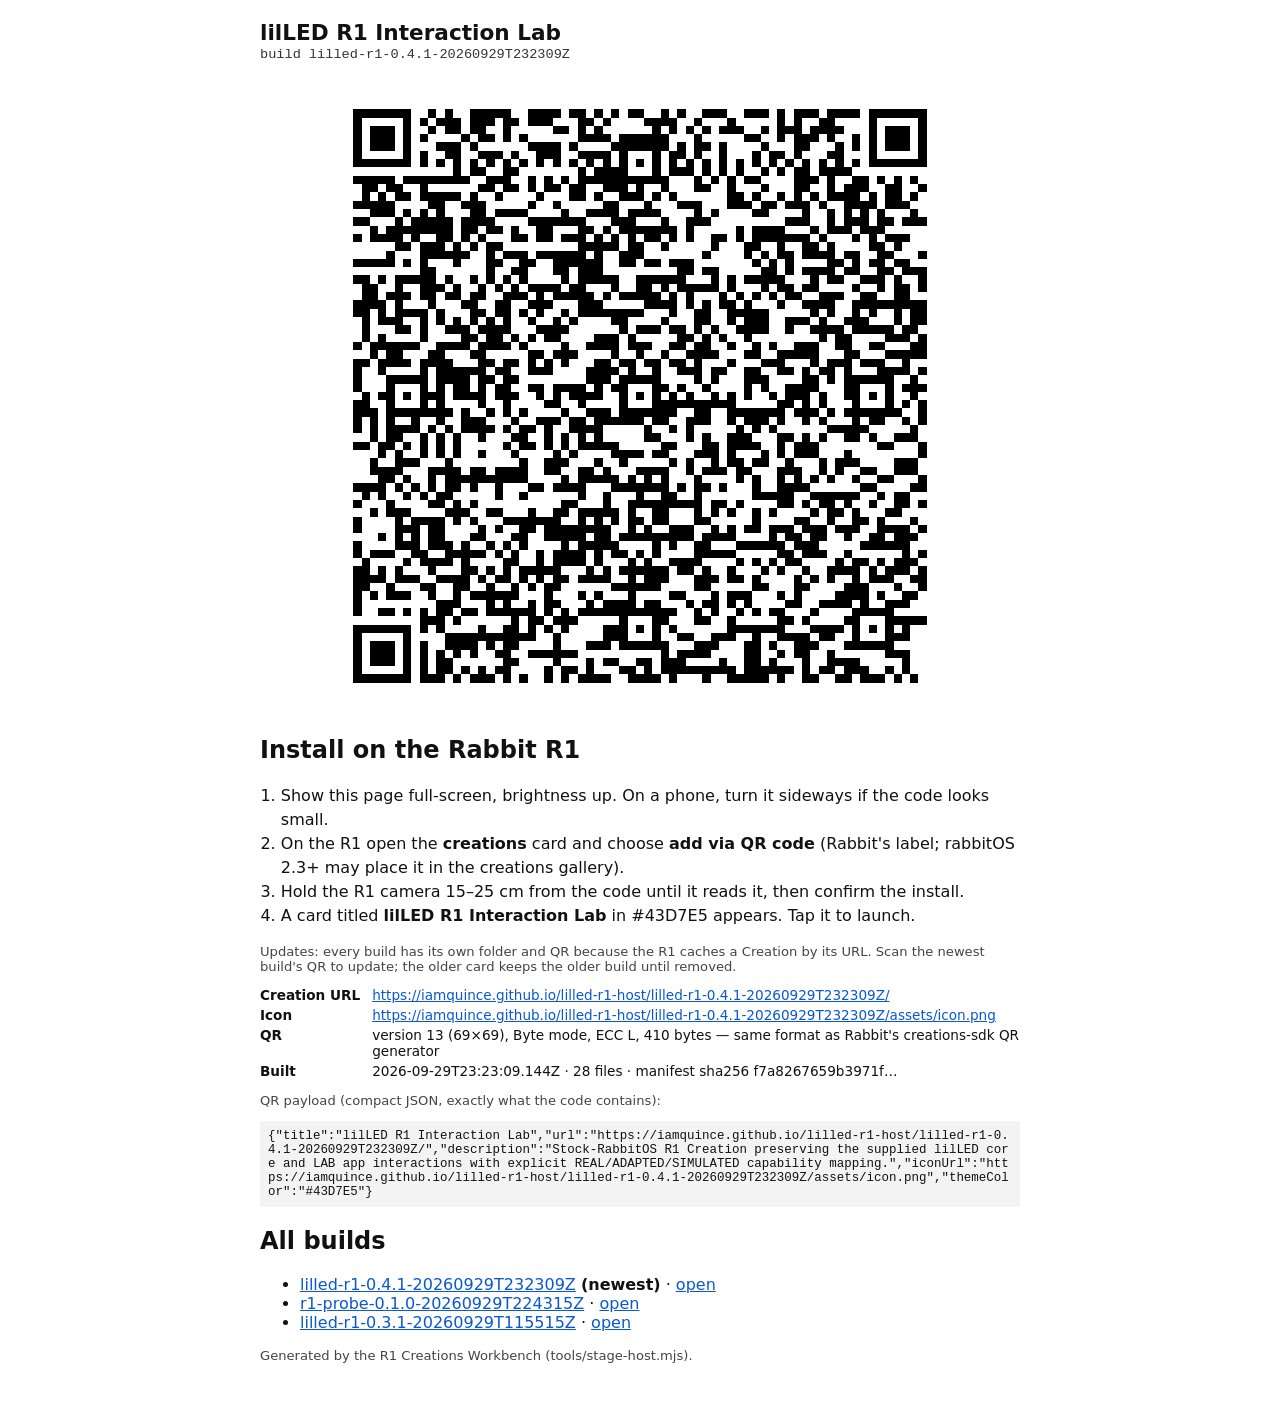
==== install-lilled-r1-0.4.1-20260929T232309Z.html @ 8e0d47aa "Host immutable lilLED R1 0.4.1 probe-informed pilot Publish the native launcher, Rain and uDAQ canva" ====
<!doctype html>
<html lang="en">
<head>
<meta charset="utf-8">
<meta name="viewport" content="width=device-width, initial-scale=1">
<title>Install lilLED R1 Interaction Lab on R1</title>
<style>
  html, body { margin: 0; background: #ffffff; color: #111111; font-family: system-ui, "Segoe UI", Arial, sans-serif; }
  main { max-width: 760px; margin: 0 auto; padding: 20px 16px 40px; }
  h1 { font-size: 1.35rem; margin: 0 0 2px; }
  .build { font-family: Consolas, monospace; font-size: .85rem; color: #333; margin: 0 0 14px; word-break: break-all; }
  .qr { width: min(92vw, 78vh, 640px); aspect-ratio: 1 / 1; margin: 0 auto; background: #ffffff; }
  .qr svg { display: block; width: 100%; height: 100%; }
  ol { padding-left: 1.3rem; line-height: 1.5; }
  dl { display: grid; grid-template-columns: max-content 1fr; gap: 4px 12px; font-size: .85rem; }
  dt { font-weight: 600; } dd { margin: 0; word-break: break-all; }
  pre { white-space: pre-wrap; word-break: break-all; background: #f3f3f3; padding: 8px; font-size: .78rem; }
  .note { font-size: .82rem; color: #444; }
  a { color: #0b57d0; }
</style>
</head>
<body>
<main>
  <h1>lilLED R1 Interaction Lab</h1>
  <p class="build">build lilled-r1-0.4.1-20260929T232309Z</p>
  <div class="qr"><svg xmlns="http://www.w3.org/2000/svg" viewBox="0 0 77 77" shape-rendering="crispEdges" role="img" aria-label="Install QR for lilLED R1 Interaction Lab">
<title>Install QR for lilLED R1 Interaction Lab</title>
<rect width="77" height="77" fill="#ffffff"/>
<path d="M4 4h7v1h-7zM13 4h1v1h-1zM15 4h1v1h-1zM18 4h5v1h-5zM25 4h4v1h-4zM30 4h2v1h-2zM33 4h1v1h-1zM35 4h1v1h-1zM37 4h2v1h-2zM41 4h1v1h-1zM43 4h1v1h-1zM46 4h3v1h-3zM51 4h3v1h-3zM55 4h1v1h-1zM57 4h3v1h-3zM61 4h4v1h-4zM66 4h7v1h-7zM4 5h1v1h-1zM10 5h1v1h-1zM12 5h1v1h-1zM14 5h3v1h-3zM18 5h3v1h-3zM22 5h2v1h-2zM25 5h3v1h-3zM31 5h2v1h-2zM34 5h1v1h-1zM39 5h4v1h-4zM45 5h1v1h-1zM49 5h1v1h-1zM55 5h1v1h-1zM57 5h1v1h-1zM60 5h2v1h-2zM66 5h1v1h-1zM72 5h1v1h-1zM4 6h1v1h-1zM6 6h3v1h-3zM10 6h1v1h-1zM13 6h1v1h-1zM15 6h2v1h-2zM18 6h2v1h-2zM22 6h1v1h-1zM28 6h2v1h-2zM31 6h1v1h-1zM33 6h1v1h-1zM40 6h1v1h-1zM42 6h1v1h-1zM44 6h1v1h-1zM46 6h1v1h-1zM48 6h3v1h-3zM53 6h1v1h-1zM55 6h3v1h-3zM59 6h4v1h-4zM66 6h1v1h-1zM68 6h3v1h-3zM72 6h1v1h-1zM4 7h1v1h-1zM6 7h3v1h-3zM10 7h1v1h-1zM12 7h1v1h-1zM17 7h1v1h-1zM19 7h2v1h-2zM22 7h1v1h-1zM24 7h1v1h-1zM31 7h4v1h-4zM36 7h6v1h-6zM45 7h1v1h-1zM51 7h2v1h-2zM55 7h1v1h-1zM57 7h3v1h-3zM61 7h1v1h-1zM64 7h1v1h-1zM66 7h1v1h-1zM68 7h3v1h-3zM72 7h1v1h-1zM4 8h1v1h-1zM6 8h3v1h-3zM10 8h1v1h-1zM14 8h3v1h-3zM18 8h1v1h-1zM25 8h4v1h-4zM30 8h1v1h-1zM35 8h7v1h-7zM43 8h1v1h-1zM45 8h2v1h-2zM48 8h1v1h-1zM53 8h1v1h-1zM57 8h2v1h-2zM62 8h1v1h-1zM64 8h1v1h-1zM66 8h1v1h-1zM68 8h3v1h-3zM72 8h1v1h-1zM4 9h1v1h-1zM10 9h1v1h-1zM12 9h1v1h-1zM15 9h2v1h-2zM19 9h3v1h-3zM23 9h1v1h-1zM26 9h3v1h-3zM31 9h4v1h-4zM36 9h1v1h-1zM40 9h1v1h-1zM42 9h2v1h-2zM45 9h1v1h-1zM48 9h1v1h-1zM52 9h1v1h-1zM54 9h2v1h-2zM57 9h1v1h-1zM61 9h2v1h-2zM66 9h1v1h-1zM72 9h1v1h-1zM4 10h7v1h-7zM12 10h1v1h-1zM14 10h1v1h-1zM16 10h1v1h-1zM18 10h1v1h-1zM20 10h1v1h-1zM22 10h1v1h-1zM24 10h1v1h-1zM26 10h1v1h-1zM28 10h1v1h-1zM30 10h1v1h-1zM32 10h1v1h-1zM34 10h1v1h-1zM36 10h1v1h-1zM38 10h1v1h-1zM40 10h1v1h-1zM42 10h1v1h-1zM44 10h1v1h-1zM46 10h1v1h-1zM48 10h1v1h-1zM50 10h1v1h-1zM52 10h1v1h-1zM54 10h1v1h-1zM56 10h1v1h-1zM58 10h1v1h-1zM60 10h1v1h-1zM62 10h1v1h-1zM64 10h1v1h-1zM66 10h7v1h-7zM16 11h1v1h-1zM18 11h2v1h-2zM22 11h2v1h-2zM31 11h1v1h-1zM33 11h4v1h-4zM40 11h1v1h-1zM42 11h3v1h-3zM46 11h1v1h-1zM48 11h1v1h-1zM50 11h1v1h-1zM53 11h1v1h-1zM55 11h1v1h-1zM57 11h2v1h-2zM60 11h4v1h-4zM4 12h5v1h-5zM10 12h8v1h-8zM20 12h3v1h-3zM25 12h1v1h-1zM27 12h1v1h-1zM29 12h1v1h-1zM31 12h11v1h-11zM45 12h1v1h-1zM47 12h1v1h-1zM49 12h1v1h-1zM51 12h2v1h-2zM57 12h3v1h-3zM61 12h1v1h-1zM64 12h2v1h-2zM67 12h1v1h-1zM69 12h1v1h-1zM71 12h1v1h-1zM5 13h2v1h-2zM8 13h2v1h-2zM12 13h1v1h-1zM19 13h2v1h-2zM22 13h2v1h-2zM25 13h1v1h-1zM27 13h2v1h-2zM30 13h2v1h-2zM34 13h3v1h-3zM38 13h1v1h-1zM41 13h1v1h-1zM45 13h2v1h-2zM49 13h1v1h-1zM53 13h1v1h-1zM57 13h2v1h-2zM61 13h1v1h-1zM63 13h3v1h-3zM68 13h2v1h-2zM72 13h1v1h-1zM5 14h1v1h-1zM7 14h1v1h-1zM9 14h2v1h-2zM12 14h5v1h-5zM18 14h1v1h-1zM21 14h1v1h-1zM26 14h1v1h-1zM30 14h2v1h-2zM33 14h1v1h-1zM36 14h3v1h-3zM40 14h1v1h-1zM42 14h1v1h-1zM49 14h2v1h-2zM52 14h1v1h-1zM55 14h1v1h-1zM57 14h1v1h-1zM59 14h1v1h-1zM61 14h4v1h-4zM66 14h1v1h-1zM68 14h2v1h-2zM71 14h1v1h-1zM4 15h5v1h-5zM13 15h2v1h-2zM17 15h3v1h-3zM25 15h1v1h-1zM28 15h1v1h-1zM34 15h2v1h-2zM39 15h1v1h-1zM43 15h3v1h-3zM49 15h3v1h-3zM53 15h2v1h-2zM56 15h3v1h-3zM60 15h1v1h-1zM63 15h4v1h-4zM68 15h3v1h-3zM6 16h3v1h-3zM10 16h1v1h-1zM12 16h1v1h-1zM14 16h1v1h-1zM18 16h2v1h-2zM21 16h4v1h-4zM29 16h1v1h-1zM32 16h4v1h-4zM37 16h4v1h-4zM45 16h1v1h-1zM47 16h1v1h-1zM52 16h2v1h-2zM58 16h1v1h-1zM61 16h1v1h-1zM63 16h1v1h-1zM65 16h1v1h-1zM67 16h1v1h-1zM71 16h1v1h-1zM4 17h2v1h-2zM9 17h1v1h-1zM11 17h5v1h-5zM17 17h4v1h-4zM25 17h7v1h-7zM35 17h3v1h-3zM41 17h1v1h-1zM44 17h3v1h-3zM56 17h3v1h-3zM61 17h1v1h-1zM63 17h3v1h-3zM67 17h2v1h-2zM70 17h3v1h-3zM6 18h1v1h-1zM8 18h8v1h-8zM17 18h2v1h-2zM20 18h2v1h-2zM23 18h1v1h-1zM26 18h2v1h-2zM31 18h2v1h-2zM34 18h1v1h-1zM36 18h7v1h-7zM44 18h1v1h-1zM50 18h1v1h-1zM52 18h4v1h-4zM59 18h1v1h-1zM61 18h3v1h-3zM65 18h3v1h-3zM4 19h1v1h-1zM6 19h4v1h-4zM11 19h1v1h-1zM14 19h2v1h-2zM17 19h1v1h-1zM19 19h1v1h-1zM23 19h2v1h-2zM26 19h2v1h-2zM29 19h3v1h-3zM33 19h1v1h-1zM35 19h1v1h-1zM37 19h1v1h-1zM39 19h2v1h-2zM42 19h1v1h-1zM44 19h1v1h-1zM47 19h2v1h-2zM50 19h1v1h-1zM52 19h7v1h-7zM60 19h1v1h-1zM64 19h1v1h-1zM66 19h1v1h-1zM68 19h3v1h-3zM9 20h2v1h-2zM12 20h3v1h-3zM16 20h1v1h-1zM18 20h1v1h-1zM20 20h2v1h-2zM31 20h5v1h-5zM37 20h2v1h-2zM41 20h1v1h-1zM47 20h1v1h-1zM51 20h2v1h-2zM55 20h1v1h-1zM58 20h2v1h-2zM61 20h1v1h-1zM66 20h2v1h-2zM69 20h1v1h-1zM8 21h1v1h-1zM12 21h6v1h-6zM20 21h1v1h-1zM22 21h3v1h-3zM26 21h6v1h-6zM33 21h1v1h-1zM36 21h3v1h-3zM46 21h1v1h-1zM51 21h1v1h-1zM53 21h1v1h-1zM55 21h2v1h-2zM58 21h4v1h-4zM63 21h2v1h-2zM67 21h2v1h-2zM72 21h1v1h-1zM4 22h5v1h-5zM10 22h1v1h-1zM12 22h1v1h-1zM16 22h1v1h-1zM20 22h2v1h-2zM24 22h2v1h-2zM28 22h6v1h-6zM36 22h2v1h-2zM39 22h2v1h-2zM42 22h3v1h-3zM52 22h1v1h-1zM54 22h1v1h-1zM56 22h1v1h-1zM61 22h2v1h-2zM64 22h1v1h-1zM66 22h2v1h-2zM69 22h2v1h-2zM12 23h2v1h-2zM20 23h1v1h-1zM23 23h2v1h-2zM28 23h2v1h-2zM31 23h3v1h-3zM43 23h2v1h-2zM46 23h2v1h-2zM53 23h2v1h-2zM56 23h1v1h-1zM58 23h4v1h-4zM63 23h2v1h-2zM67 23h2v1h-2zM70 23h3v1h-3zM4 24h2v1h-2zM7 24h1v1h-1zM9 24h5v1h-5zM15 24h1v1h-1zM18 24h1v1h-1zM20 24h1v1h-1zM22 24h1v1h-1zM24 24h1v1h-1zM29 24h1v1h-1zM31 24h5v1h-5zM38 24h6v1h-6zM47 24h1v1h-1zM49 24h1v1h-1zM51 24h5v1h-5zM59 24h1v1h-1zM61 24h2v1h-2zM65 24h3v1h-3zM69 24h1v1h-1zM72 24h1v1h-1zM5 25h2v1h-2zM9 25h1v1h-1zM12 25h3v1h-3zM16 25h1v1h-1zM19 25h1v1h-1zM21 25h1v1h-1zM23 25h1v1h-1zM25 25h4v1h-4zM30 25h2v1h-2zM35 25h1v1h-1zM38 25h2v1h-2zM41 25h1v1h-1zM43 25h5v1h-5zM49 25h1v1h-1zM53 25h1v1h-1zM55 25h2v1h-2zM58 25h2v1h-2zM64 25h1v1h-1zM67 25h1v1h-1zM69 25h2v1h-2zM72 25h1v1h-1zM5 26h2v1h-2zM8 26h3v1h-3zM12 26h2v1h-2zM15 26h2v1h-2zM18 26h2v1h-2zM22 26h3v1h-3zM26 26h1v1h-1zM28 26h5v1h-5zM34 26h1v1h-1zM36 26h5v1h-5zM42 26h1v1h-1zM44 26h1v1h-1zM48 26h1v1h-1zM50 26h1v1h-1zM52 26h1v1h-1zM54 26h1v1h-1zM56 26h2v1h-2zM60 26h3v1h-3zM65 26h2v1h-2zM69 26h2v1h-2zM4 27h4v1h-4zM9 27h1v1h-1zM13 27h1v1h-1zM17 27h2v1h-2zM21 27h2v1h-2zM25 27h3v1h-3zM31 27h3v1h-3zM39 27h4v1h-4zM44 27h1v1h-1zM46 27h1v1h-1zM48 27h2v1h-2zM51 27h1v1h-1zM55 27h1v1h-1zM58 27h4v1h-4zM64 27h9v1h-9zM4 28h2v1h-2zM7 28h1v1h-1zM9 28h4v1h-4zM14 28h1v1h-1zM18 28h2v1h-2zM21 28h2v1h-2zM24 28h1v1h-1zM26 28h1v1h-1zM29 28h1v1h-1zM31 28h8v1h-8zM42 28h1v1h-1zM45 28h2v1h-2zM49 28h5v1h-5zM59 28h1v1h-1zM61 28h1v1h-1zM64 28h1v1h-1zM66 28h1v1h-1zM69 28h1v1h-1zM71 28h2v1h-2zM5 29h1v1h-1zM7 29h3v1h-3zM12 29h1v1h-1zM14 29h1v1h-1zM16 29h1v1h-1zM18 29h1v1h-1zM20 29h1v1h-1zM22 29h1v1h-1zM25 29h1v1h-1zM28 29h1v1h-1zM30 29h1v1h-1zM35 29h2v1h-2zM41 29h1v1h-1zM45 29h2v1h-2zM49 29h1v1h-1zM51 29h3v1h-3zM56 29h3v1h-3zM60 29h1v1h-1zM63 29h3v1h-3zM69 29h1v1h-1zM71 29h2v1h-2zM5 30h1v1h-1zM9 30h2v1h-2zM12 30h1v1h-1zM15 30h3v1h-3zM19 30h4v1h-4zM26 30h4v1h-4zM36 30h1v1h-1zM38 30h3v1h-3zM42 30h2v1h-2zM45 30h1v1h-1zM47 30h1v1h-1zM50 30h4v1h-4zM56 30h1v1h-1zM59 30h4v1h-4zM64 30h5v1h-5zM70 30h2v1h-2zM5 31h1v1h-1zM7 31h1v1h-1zM12 31h1v1h-1zM17 31h2v1h-2zM20 31h2v1h-2zM23 31h1v1h-1zM25 31h1v1h-1zM27 31h2v1h-2zM33 31h3v1h-3zM37 31h1v1h-1zM43 31h2v1h-2zM46 31h1v1h-1zM48 31h1v1h-1zM51 31h1v1h-1zM60 31h1v1h-1zM62 31h2v1h-2zM68 31h3v1h-3zM72 31h1v1h-1zM4 32h1v1h-1zM6 32h6v1h-6zM14 32h4v1h-4zM19 32h4v1h-4zM24 32h1v1h-1zM29 32h1v1h-1zM32 32h4v1h-4zM37 32h3v1h-3zM42 32h2v1h-2zM45 32h2v1h-2zM49 32h1v1h-1zM52 32h1v1h-1zM54 32h1v1h-1zM57 32h3v1h-3zM62 32h2v1h-2zM66 32h2v1h-2zM71 32h2v1h-2zM6 33h1v1h-1zM8 33h2v1h-2zM13 33h2v1h-2zM18 33h2v1h-2zM25 33h2v1h-2zM28 33h3v1h-3zM35 33h1v1h-1zM38 33h1v1h-1zM41 33h1v1h-1zM44 33h4v1h-4zM51 33h2v1h-2zM55 33h5v1h-5zM63 33h2v1h-2zM68 33h5v1h-5zM4 34h2v1h-2zM7 34h4v1h-4zM12 34h4v1h-4zM19 34h2v1h-2zM22 34h2v1h-2zM25 34h1v1h-1zM27 34h1v1h-1zM29 34h1v1h-1zM33 34h2v1h-2zM36 34h2v1h-2zM39 34h2v1h-2zM42 34h2v1h-2zM45 34h1v1h-1zM49 34h1v1h-1zM53 34h3v1h-3zM59 34h1v1h-1zM61 34h3v1h-3zM65 34h3v1h-3zM70 34h1v1h-1zM4 35h1v1h-1zM7 35h1v1h-1zM12 35h1v1h-1zM14 35h6v1h-6zM21 35h2v1h-2zM25 35h3v1h-3zM32 35h4v1h-4zM37 35h1v1h-1zM40 35h1v1h-1zM43 35h3v1h-3zM47 35h2v1h-2zM51 35h2v1h-2zM55 35h2v1h-2zM58 35h1v1h-1zM60 35h2v1h-2zM63 35h1v1h-1zM67 35h4v1h-4zM72 35h1v1h-1zM4 36h1v1h-1zM8 36h5v1h-5zM14 36h4v1h-4zM19 36h2v1h-2zM22 36h2v1h-2zM32 36h3v1h-3zM36 36h5v1h-5zM45 36h1v1h-1zM47 36h1v1h-1zM51 36h3v1h-3zM58 36h2v1h-2zM61 36h1v1h-1zM63 36h6v1h-6zM71 36h1v1h-1zM4 37h1v1h-1zM8 37h1v1h-1zM12 37h1v1h-1zM14 37h1v1h-1zM16 37h2v1h-2zM19 37h1v1h-1zM21 37h2v1h-2zM25 37h2v1h-2zM28 37h4v1h-4zM33 37h1v1h-1zM35 37h2v1h-2zM40 37h2v1h-2zM43 37h1v1h-1zM46 37h1v1h-1zM51 37h1v1h-1zM53 37h1v1h-1zM56 37h4v1h-4zM63 37h2v1h-2zM68 37h1v1h-1zM70 37h3v1h-3zM5 38h1v1h-1zM7 38h2v1h-2zM10 38h1v1h-1zM12 38h3v1h-3zM16 38h4v1h-4zM21 38h3v1h-3zM26 38h1v1h-1zM28 38h1v1h-1zM30 38h4v1h-4zM36 38h1v1h-1zM38 38h1v1h-1zM40 38h1v1h-1zM42 38h1v1h-1zM44 38h1v1h-1zM47 38h1v1h-1zM49 38h1v1h-1zM51 38h1v1h-1zM54 38h1v1h-1zM56 38h3v1h-3zM60 38h1v1h-1zM63 38h2v1h-2zM66 38h1v1h-1zM68 38h1v1h-1zM71 38h1v1h-1zM4 39h2v1h-2zM8 39h1v1h-1zM12 39h1v1h-1zM14 39h1v1h-1zM19 39h1v1h-1zM22 39h1v1h-1zM27 39h2v1h-2zM31 39h1v1h-1zM36 39h1v1h-1zM40 39h10v1h-10zM55 39h2v1h-2zM58 39h1v1h-1zM60 39h1v1h-1zM64 39h1v1h-1zM68 39h1v1h-1zM70 39h1v1h-1zM72 39h1v1h-1zM4 40h3v1h-3zM8 40h8v1h-8zM17 40h1v1h-1zM20 40h1v1h-1zM22 40h1v1h-1zM24 40h1v1h-1zM29 40h1v1h-1zM32 40h3v1h-3zM36 40h7v1h-7zM45 40h2v1h-2zM49 40h7v1h-7zM57 40h3v1h-3zM61 40h1v1h-1zM63 40h7v1h-7zM72 40h1v1h-1zM4 41h1v1h-1zM6 41h1v1h-1zM8 41h1v1h-1zM11 41h1v1h-1zM14 41h1v1h-1zM17 41h3v1h-3zM23 41h1v1h-1zM26 41h3v1h-3zM30 41h2v1h-2zM33 41h6v1h-6zM40 41h2v1h-2zM44 41h3v1h-3zM49 41h1v1h-1zM51 41h3v1h-3zM55 41h1v1h-1zM58 41h1v1h-1zM60 41h1v1h-1zM64 41h1v1h-1zM66 41h2v1h-2zM70 41h1v1h-1zM72 41h1v1h-1zM4 42h1v1h-1zM6 42h1v1h-1zM8 42h4v1h-4zM13 42h1v1h-1zM15 42h1v1h-1zM17 42h4v1h-4zM22 42h1v1h-1zM24 42h2v1h-2zM27 42h1v1h-1zM30 42h4v1h-4zM39 42h1v1h-1zM42 42h1v1h-1zM44 42h1v1h-1zM50 42h1v1h-1zM52 42h1v1h-1zM54 42h1v1h-1zM61 42h5v1h-5zM71 42h1v1h-1zM6 43h1v1h-1zM8 43h2v1h-2zM12 43h1v1h-1zM14 43h1v1h-1zM16 43h1v1h-1zM19 43h1v1h-1zM23 43h2v1h-2zM27 43h1v1h-1zM29 43h1v1h-1zM31 43h1v1h-1zM33 43h1v1h-1zM39 43h2v1h-2zM44 43h1v1h-1zM46 43h1v1h-1zM49 43h3v1h-3zM55 43h2v1h-2zM58 43h1v1h-1zM60 43h1v1h-1zM63 43h2v1h-2zM66 43h1v1h-1zM69 43h3v1h-3zM4 44h2v1h-2zM7 44h2v1h-2zM10 44h1v1h-1zM12 44h1v1h-1zM14 44h1v1h-1zM16 44h1v1h-1zM22 44h1v1h-1zM24 44h2v1h-2zM27 44h1v1h-1zM29 44h1v1h-1zM31 44h5v1h-5zM41 44h2v1h-2zM46 44h2v1h-2zM49 44h4v1h-4zM55 44h1v1h-1zM57 44h3v1h-3zM67 44h2v1h-2zM72 44h1v1h-1zM7 45h1v1h-1zM9 45h1v1h-1zM12 45h1v1h-1zM14 45h1v1h-1zM16 45h1v1h-1zM19 45h1v1h-1zM23 45h1v1h-1zM28 45h1v1h-1zM30 45h1v1h-1zM35 45h4v1h-4zM40 45h2v1h-2zM45 45h3v1h-3zM49 45h1v1h-1zM53 45h1v1h-1zM55 45h1v1h-1zM57 45h3v1h-3zM63 45h1v1h-1zM72 45h1v1h-1zM6 46h1v1h-1zM9 46h3v1h-3zM15 46h1v1h-1zM24 46h1v1h-1zM27 46h3v1h-3zM33 46h1v1h-1zM36 46h1v1h-1zM42 46h1v1h-1zM44 46h1v1h-1zM47 46h1v1h-1zM49 46h2v1h-2zM52 46h2v1h-2zM56 46h1v1h-1zM60 46h1v1h-1zM62 46h3v1h-3zM69 46h3v1h-3zM6 47h4v1h-4zM13 47h4v1h-4zM18 47h2v1h-2zM21 47h4v1h-4zM27 47h2v1h-2zM31 47h2v1h-2zM34 47h1v1h-1zM38 47h4v1h-4zM44 47h1v1h-1zM46 47h3v1h-3zM50 47h2v1h-2zM55 47h3v1h-3zM60 47h1v1h-1zM62 47h1v1h-1zM65 47h2v1h-2zM69 47h3v1h-3zM7 48h2v1h-2zM10 48h1v1h-1zM13 48h1v1h-1zM15 48h10v1h-10zM29 48h1v1h-1zM31 48h5v1h-5zM37 48h1v1h-1zM39 48h1v1h-1zM41 48h1v1h-1zM45 48h1v1h-1zM50 48h1v1h-1zM52 48h1v1h-1zM55 48h1v1h-1zM57 48h1v1h-1zM59 48h1v1h-1zM61 48h1v1h-1zM64 48h1v1h-1zM67 48h2v1h-2zM72 48h1v1h-1zM4 49h4v1h-4zM9 49h1v1h-1zM11 49h1v1h-1zM13 49h1v1h-1zM15 49h2v1h-2zM18 49h1v1h-1zM21 49h1v1h-1zM25 49h2v1h-2zM28 49h4v1h-4zM35 49h7v1h-7zM43 49h1v1h-1zM45 49h2v1h-2zM48 49h1v1h-1zM52 49h1v1h-1zM55 49h4v1h-4zM65 49h2v1h-2zM71 49h2v1h-2zM5 50h1v1h-1zM7 50h1v1h-1zM10 50h1v1h-1zM12 50h1v1h-1zM14 50h2v1h-2zM21 50h1v1h-1zM24 50h1v1h-1zM31 50h1v1h-1zM34 50h1v1h-1zM38 50h1v1h-1zM41 50h2v1h-2zM45 50h1v1h-1zM52 50h5v1h-5zM59 50h6v1h-6zM67 50h1v1h-1zM69 50h2v1h-2zM4 51h1v1h-1zM8 51h1v1h-1zM13 51h2v1h-2zM16 51h1v1h-1zM18 51h1v1h-1zM29 51h2v1h-2zM34 51h1v1h-1zM37 51h9v1h-9zM47 51h2v1h-2zM50 51h1v1h-1zM55 51h2v1h-2zM58 51h1v1h-1zM60 51h2v1h-2zM63 51h1v1h-1zM66 51h1v1h-1zM69 51h2v1h-2zM72 51h1v1h-1zM6 52h1v1h-1zM8 52h3v1h-3zM15 52h3v1h-3zM20 52h2v1h-2zM25 52h1v1h-1zM28 52h2v1h-2zM31 52h5v1h-5zM37 52h1v1h-1zM40 52h2v1h-2zM45 52h1v1h-1zM47 52h1v1h-1zM49 52h1v1h-1zM52 52h1v1h-1zM54 52h1v1h-1zM59 52h1v1h-1zM61 52h2v1h-2zM64 52h1v1h-1zM68 52h2v1h-2zM4 53h1v1h-1zM9 53h1v1h-1zM11 53h4v1h-4zM16 53h1v1h-1zM18 53h1v1h-1zM22 53h7v1h-7zM31 53h1v1h-1zM33 53h1v1h-1zM35 53h1v1h-1zM37 53h2v1h-2zM40 53h2v1h-2zM45 53h2v1h-2zM52 53h1v1h-1zM57 53h2v1h-2zM61 53h1v1h-1zM64 53h2v1h-2zM67 53h1v1h-1zM71 53h1v1h-1zM4 54h1v1h-1zM9 54h3v1h-3zM13 54h2v1h-2zM19 54h1v1h-1zM21 54h1v1h-1zM24 54h2v1h-2zM27 54h8v1h-8zM37 54h1v1h-1zM39 54h1v1h-1zM42 54h3v1h-3zM47 54h1v1h-1zM49 54h1v1h-1zM51 54h2v1h-2zM54 54h3v1h-3zM58 54h3v1h-3zM62 54h3v1h-3zM67 54h4v1h-4zM72 54h1v1h-1zM7 55h1v1h-1zM9 55h1v1h-1zM11 55h1v1h-1zM13 55h2v1h-2zM18 55h2v1h-2zM23 55h2v1h-2zM27 55h5v1h-5zM33 55h2v1h-2zM36 55h9v1h-9zM46 55h4v1h-4zM54 55h1v1h-1zM56 55h2v1h-2zM59 55h2v1h-2zM63 55h1v1h-1zM66 55h2v1h-2zM69 55h3v1h-3zM4 56h1v1h-1zM9 56h3v1h-3zM13 56h3v1h-3zM17 56h1v1h-1zM20 56h1v1h-1zM22 56h1v1h-1zM24 56h1v1h-1zM29 56h1v1h-1zM31 56h5v1h-5zM40 56h1v1h-1zM42 56h1v1h-1zM45 56h2v1h-2zM50 56h6v1h-6zM57 56h3v1h-3zM65 56h6v1h-6zM4 57h1v1h-1zM6 57h3v1h-3zM11 57h2v1h-2zM15 57h5v1h-5zM21 57h1v1h-1zM23 57h1v1h-1zM26 57h1v1h-1zM28 57h4v1h-4zM33 57h1v1h-1zM35 57h2v1h-2zM38 57h1v1h-1zM40 57h1v1h-1zM45 57h5v1h-5zM55 57h2v1h-2zM58 57h3v1h-3zM63 57h1v1h-1zM70 57h1v1h-1zM72 57h1v1h-1zM5 58h1v1h-1zM10 58h1v1h-1zM12 58h4v1h-4zM17 58h1v1h-1zM22 58h2v1h-2zM26 58h1v1h-1zM28 58h4v1h-4zM33 58h1v1h-1zM37 58h1v1h-1zM39 58h1v1h-1zM42 58h4v1h-4zM50 58h1v1h-1zM52 58h1v1h-1zM54 58h1v1h-1zM56 58h2v1h-2zM62 58h1v1h-1zM64 58h2v1h-2zM67 58h1v1h-1zM69 58h3v1h-3zM4 59h2v1h-2zM7 59h1v1h-1zM9 59h1v1h-1zM13 59h1v1h-1zM17 59h2v1h-2zM20 59h1v1h-1zM22 59h1v1h-1zM24 59h5v1h-5zM32 59h1v1h-1zM34 59h1v1h-1zM36 59h6v1h-6zM43 59h2v1h-2zM46 59h1v1h-1zM49 59h1v1h-1zM53 59h1v1h-1zM55 59h1v1h-1zM58 59h1v1h-1zM61 59h4v1h-4zM66 59h1v1h-1zM68 59h3v1h-3zM72 59h1v1h-1zM4 60h4v1h-4zM9 60h3v1h-3zM14 60h4v1h-4zM19 60h1v1h-1zM21 60h2v1h-2zM24 60h1v1h-1zM26 60h1v1h-1zM28 60h2v1h-2zM31 60h4v1h-4zM37 60h1v1h-1zM39 60h3v1h-3zM45 60h3v1h-3zM49 60h2v1h-2zM52 60h1v1h-1zM57 60h1v1h-1zM59 60h1v1h-1zM61 60h1v1h-1zM64 60h1v1h-1zM66 60h3v1h-3zM71 60h2v1h-2zM4 61h2v1h-2zM8 61h1v1h-1zM12 61h2v1h-2zM16 61h2v1h-2zM20 61h1v1h-1zM23 61h1v1h-1zM25 61h1v1h-1zM27 61h2v1h-2zM35 61h6v1h-6zM45 61h2v1h-2zM52 61h2v1h-2zM57 61h2v1h-2zM63 61h3v1h-3zM69 61h1v1h-1zM72 61h1v1h-1zM4 62h1v1h-1zM6 62h1v1h-1zM8 62h3v1h-3zM13 62h1v1h-1zM16 62h1v1h-1zM18 62h6v1h-6zM27 62h1v1h-1zM31 62h1v1h-1zM33 62h1v1h-1zM37 62h1v1h-1zM42 62h2v1h-2zM47 62h1v1h-1zM49 62h3v1h-3zM55 62h1v1h-1zM57 62h1v1h-1zM62 62h4v1h-4zM67 62h1v1h-1zM70 62h2v1h-2zM4 63h1v1h-1zM14 63h3v1h-3zM20 63h1v1h-1zM22 63h1v1h-1zM25 63h1v1h-1zM27 63h2v1h-2zM32 63h1v1h-1zM34 63h4v1h-4zM39 63h2v1h-2zM44 63h1v1h-1zM46 63h2v1h-2zM49 63h1v1h-1zM51 63h1v1h-1zM56 63h2v1h-2zM60 63h4v1h-4zM65 63h1v1h-1zM68 63h3v1h-3zM4 64h1v1h-1zM7 64h2v1h-2zM10 64h1v1h-1zM12 64h1v1h-1zM14 64h2v1h-2zM17 64h2v1h-2zM20 64h6v1h-6zM27 64h1v1h-1zM29 64h1v1h-1zM31 64h12v1h-12zM45 64h1v1h-1zM47 64h1v1h-1zM50 64h1v1h-1zM52 64h1v1h-1zM54 64h2v1h-2zM59 64h1v1h-1zM64 64h5v1h-5zM12 65h3v1h-3zM16 65h1v1h-1zM23 65h1v1h-1zM25 65h2v1h-2zM28 65h3v1h-3zM36 65h1v1h-1zM40 65h2v1h-2zM45 65h2v1h-2zM49 65h1v1h-1zM55 65h2v1h-2zM58 65h1v1h-1zM63 65h2v1h-2zM68 65h5v1h-5zM4 66h7v1h-7zM12 66h1v1h-1zM14 66h1v1h-1zM19 66h1v1h-1zM22 66h2v1h-2zM25 66h1v1h-1zM27 66h1v1h-1zM29 66h1v1h-1zM34 66h3v1h-3zM38 66h1v1h-1zM40 66h1v1h-1zM42 66h1v1h-1zM49 66h7v1h-7zM59 66h4v1h-4zM64 66h1v1h-1zM66 66h1v1h-1zM68 66h1v1h-1zM70 66h1v1h-1zM4 67h1v1h-1zM10 67h1v1h-1zM15 67h11v1h-11zM28 67h1v1h-1zM34 67h3v1h-3zM40 67h1v1h-1zM43 67h2v1h-2zM47 67h3v1h-3zM52 67h1v1h-1zM55 67h4v1h-4zM60 67h2v1h-2zM64 67h1v1h-1zM68 67h3v1h-3zM4 68h1v1h-1zM6 68h3v1h-3zM10 68h1v1h-1zM12 68h1v1h-1zM15 68h4v1h-4zM20 68h1v1h-1zM22 68h2v1h-2zM28 68h1v1h-1zM32 68h3v1h-3zM36 68h6v1h-6zM45 68h3v1h-3zM51 68h2v1h-2zM54 68h1v1h-1zM57 68h3v1h-3zM63 68h6v1h-6zM4 69h1v1h-1zM6 69h3v1h-3zM10 69h1v1h-1zM12 69h1v1h-1zM14 69h1v1h-1zM16 69h1v1h-1zM18 69h1v1h-1zM21 69h2v1h-2zM25 69h6v1h-6zM41 69h1v1h-1zM43 69h4v1h-4zM51 69h2v1h-2zM55 69h1v1h-1zM57 69h2v1h-2zM61 69h1v1h-1zM68 69h3v1h-3zM4 70h1v1h-1zM6 70h3v1h-3zM10 70h1v1h-1zM12 70h1v1h-1zM14 70h2v1h-2zM22 70h2v1h-2zM28 70h1v1h-1zM32 70h1v1h-1zM34 70h2v1h-2zM38 70h2v1h-2zM41 70h3v1h-3zM48 70h1v1h-1zM51 70h2v1h-2zM54 70h1v1h-1zM58 70h1v1h-1zM61 70h4v1h-4zM70 70h1v1h-1zM4 71h1v1h-1zM10 71h1v1h-1zM12 71h1v1h-1zM14 71h2v1h-2zM17 71h1v1h-1zM19 71h1v1h-1zM21 71h2v1h-2zM27 71h1v1h-1zM29 71h2v1h-2zM32 71h1v1h-1zM36 71h2v1h-2zM39 71h1v1h-1zM41 71h9v1h-9zM51 71h6v1h-6zM58 71h1v1h-1zM60 71h2v1h-2zM63 71h3v1h-3zM68 71h1v1h-1zM70 71h1v1h-1zM4 72h7v1h-7zM12 72h3v1h-3zM16 72h1v1h-1zM18 72h3v1h-3zM22 72h1v1h-1zM24 72h1v1h-1zM27 72h1v1h-1zM29 72h1v1h-1zM31 72h4v1h-4zM37 72h4v1h-4zM42 72h1v1h-1zM46 72h1v1h-1zM49 72h5v1h-5zM55 72h1v1h-1zM58 72h2v1h-2zM62 72h2v1h-2zM65 72h3v1h-3zM69 72h1v1h-1zM71 72h1v1h-1z" fill="#000000"/>
</svg>
</div>
  <h2>Install on the Rabbit R1</h2>
  <ol>
    <li>Show this page full-screen, brightness up. On a phone, turn it sideways if the code looks small.</li>
    <li>On the R1 open the <b>creations</b> card and choose <b>add via QR code</b> (Rabbit's label; rabbitOS 2.3+ may place it in the creations gallery).</li>
    <li>Hold the R1 camera 15&ndash;25 cm from the code until it reads it, then confirm the install.</li>
    <li>A card titled <b>lilLED R1 Interaction Lab</b> in #43D7E5 appears. Tap it to launch.</li>
  </ol>
  <p class="note">Updates: every build has its own folder and QR because the R1 caches a Creation by its URL. Scan the newest build's QR to update; the older card keeps the older build until removed.</p>
  <dl>
    <dt>Creation URL</dt><dd><a href="https://iamquince.github.io/lilled-r1-host/lilled-r1-0.4.1-20260929T232309Z/">https://iamquince.github.io/lilled-r1-host/lilled-r1-0.4.1-20260929T232309Z/</a></dd>
    <dt>Icon</dt><dd><a href="https://iamquince.github.io/lilled-r1-host/lilled-r1-0.4.1-20260929T232309Z/assets/icon.png">https://iamquince.github.io/lilled-r1-host/lilled-r1-0.4.1-20260929T232309Z/assets/icon.png</a></dd>
    <dt>QR</dt><dd>version 13 (69&times;69), Byte mode, ECC L, 410 bytes &mdash; same format as Rabbit's creations-sdk QR generator</dd>
    <dt>Built</dt><dd>2026-09-29T23:23:09.144Z &middot; 28 files &middot; manifest sha256 f7a8267659b3971f&hellip;</dd>
  </dl>
  <p class="note">QR payload (compact JSON, exactly what the code contains):</p>
  <pre>{&quot;title&quot;:&quot;lilLED R1 Interaction Lab&quot;,&quot;url&quot;:&quot;https://iamquince.github.io/lilled-r1-host/lilled-r1-0.4.1-20260929T232309Z/&quot;,&quot;description&quot;:&quot;Stock-RabbitOS R1 Creation preserving the supplied lilLED core and LAB app interactions with explicit REAL/ADAPTED/SIMULATED capability mapping.&quot;,&quot;iconUrl&quot;:&quot;https://iamquince.github.io/lilled-r1-host/lilled-r1-0.4.1-20260929T232309Z/assets/icon.png&quot;,&quot;themeColor&quot;:&quot;#43D7E5&quot;}</pre>
  <h2>All builds</h2>
  <ul>
      <li><a href="install-lilled-r1-0.4.1-20260929T232309Z.html">lilled-r1-0.4.1-20260929T232309Z</a> <b>(newest)</b> &middot; <a href="lilled-r1-0.4.1-20260929T232309Z/">open</a></li>
      <li><a href="install-r1-probe-0.1.0-20260929T224315Z.html">r1-probe-0.1.0-20260929T224315Z</a> &middot; <a href="r1-probe-0.1.0-20260929T224315Z/">open</a></li>
      <li><a href="install-lilled-r1-0.3.1-20260929T115515Z.html">lilled-r1-0.3.1-20260929T115515Z</a> &middot; <a href="lilled-r1-0.3.1-20260929T115515Z/">open</a></li>
  </ul>
  <p class="note">Generated by the R1 Creations Workbench (tools/stage-host.mjs).</p>
</main>
</body>
</html>
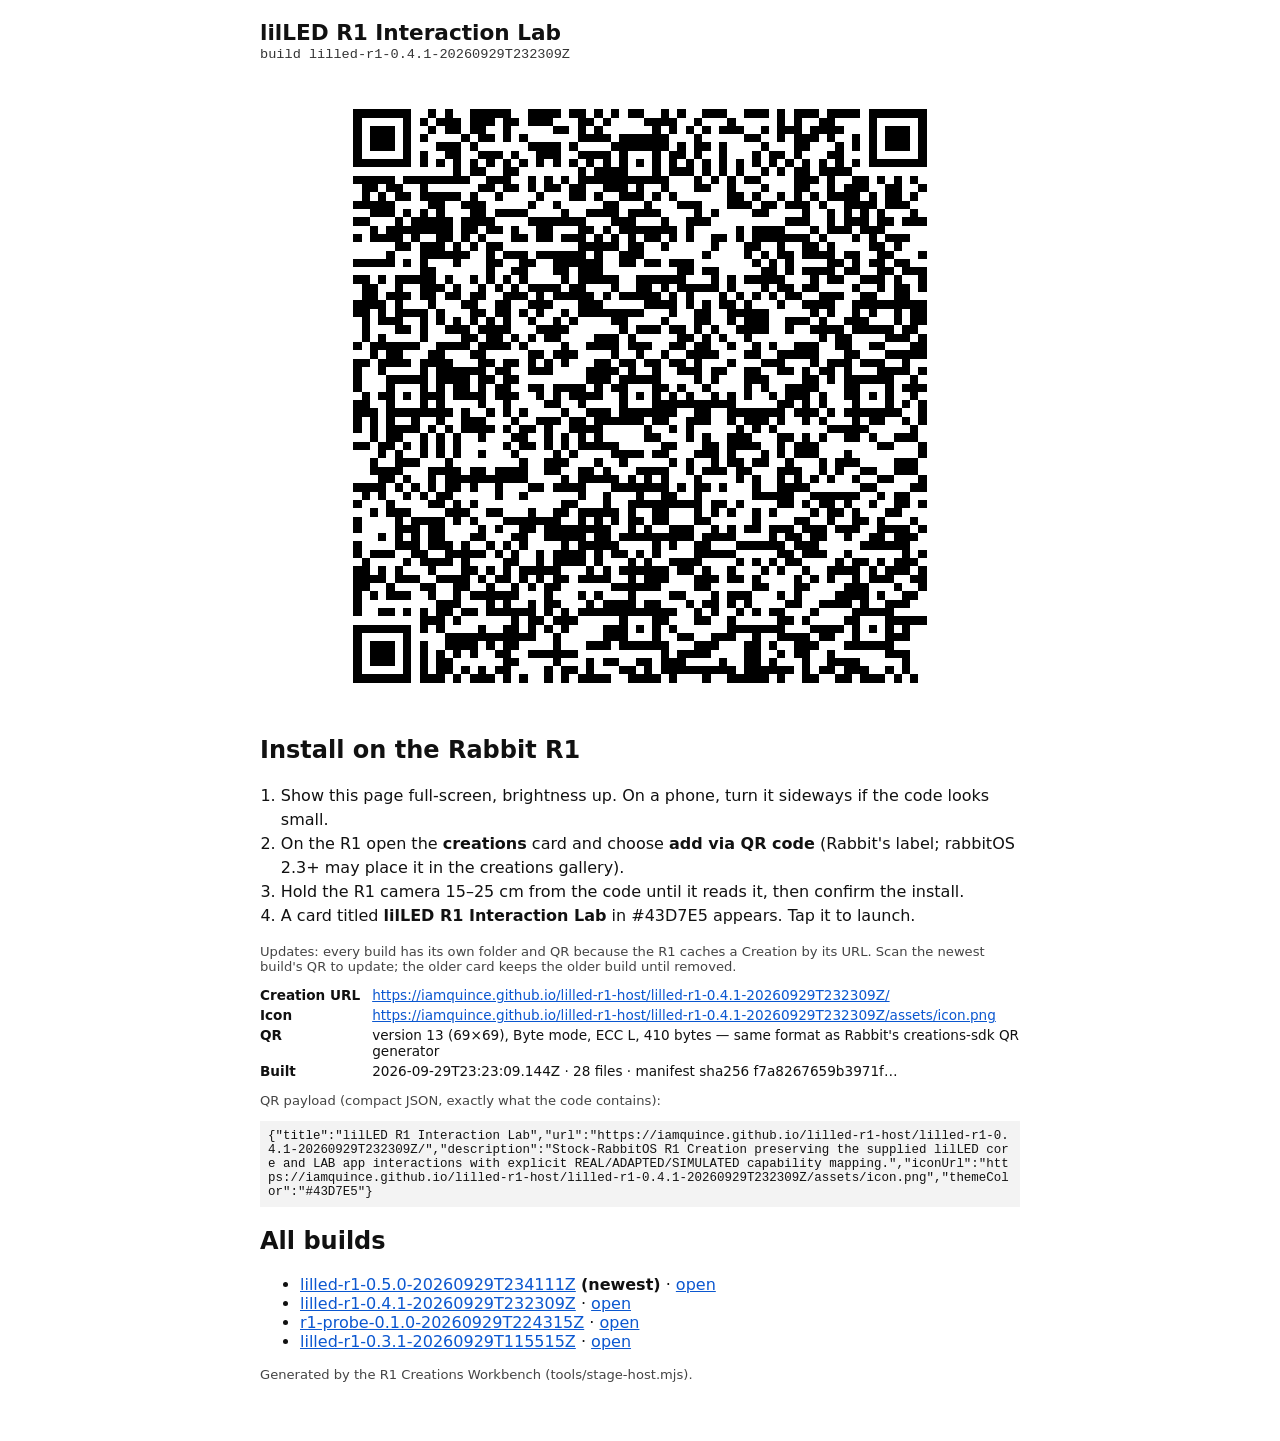
==== commit 84ce8a52: "Host immutable lilLED R1 0.5.0 pattern phase Publish a new QR/install page for the 240x292 viewport " ====
--- a/install-lilled-r1-0.4.1-20260929T232309Z.html
+++ b/install-lilled-r1-0.4.1-20260929T232309Z.html
@@ -47,7 +47,8 @@
   <pre>{&quot;title&quot;:&quot;lilLED R1 Interaction Lab&quot;,&quot;url&quot;:&quot;https://iamquince.github.io/lilled-r1-host/lilled-r1-0.4.1-20260929T232309Z/&quot;,&quot;description&quot;:&quot;Stock-RabbitOS R1 Creation preserving the supplied lilLED core and LAB app interactions with explicit REAL/ADAPTED/SIMULATED capability mapping.&quot;,&quot;iconUrl&quot;:&quot;https://iamquince.github.io/lilled-r1-host/lilled-r1-0.4.1-20260929T232309Z/assets/icon.png&quot;,&quot;themeColor&quot;:&quot;#43D7E5&quot;}</pre>
   <h2>All builds</h2>
   <ul>
-      <li><a href="install-lilled-r1-0.4.1-20260929T232309Z.html">lilled-r1-0.4.1-20260929T232309Z</a> <b>(newest)</b> &middot; <a href="lilled-r1-0.4.1-20260929T232309Z/">open</a></li>
+      <li><a href="install-lilled-r1-0.5.0-20260929T234111Z.html">lilled-r1-0.5.0-20260929T234111Z</a> <b>(newest)</b> &middot; <a href="lilled-r1-0.5.0-20260929T234111Z/">open</a></li>
+      <li><a href="install-lilled-r1-0.4.1-20260929T232309Z.html">lilled-r1-0.4.1-20260929T232309Z</a> &middot; <a href="lilled-r1-0.4.1-20260929T232309Z/">open</a></li>
       <li><a href="install-r1-probe-0.1.0-20260929T224315Z.html">r1-probe-0.1.0-20260929T224315Z</a> &middot; <a href="r1-probe-0.1.0-20260929T224315Z/">open</a></li>
       <li><a href="install-lilled-r1-0.3.1-20260929T115515Z.html">lilled-r1-0.3.1-20260929T115515Z</a> &middot; <a href="lilled-r1-0.3.1-20260929T115515Z/">open</a></li>
   </ul>
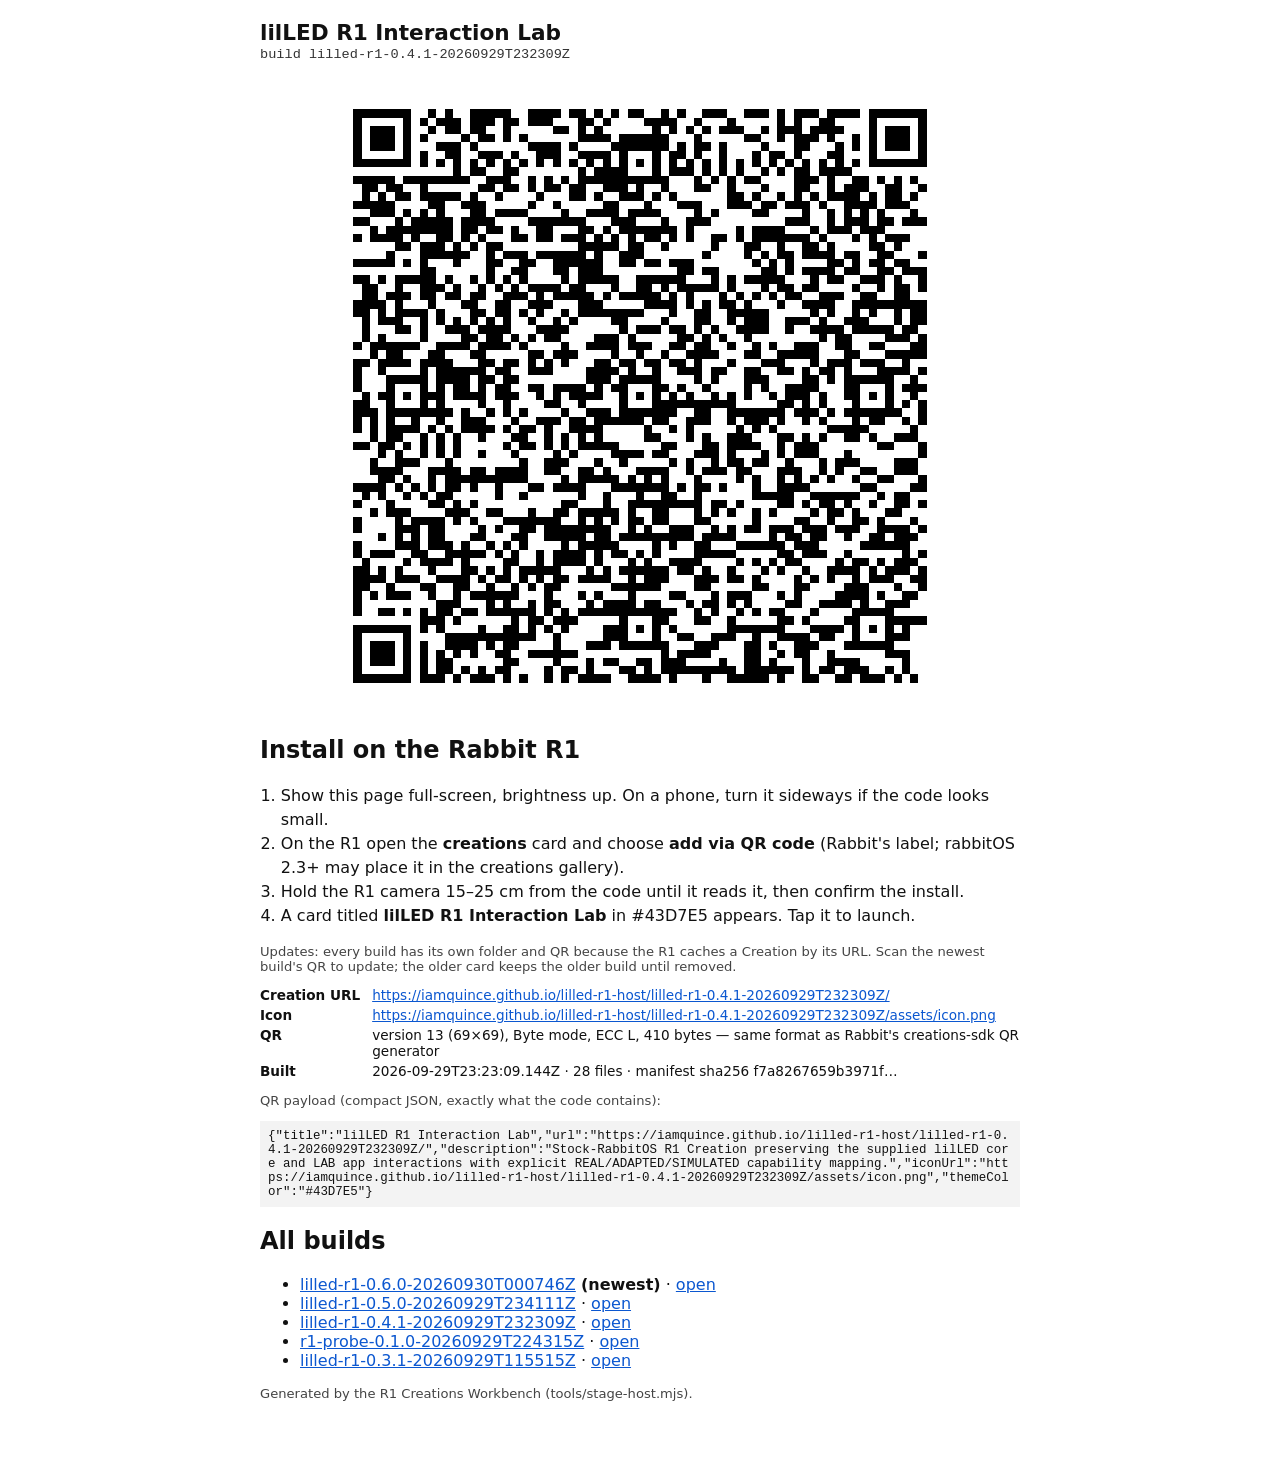
==== commit 949fc0f1: "host: publish immutable lilLED R1 0.6.0 P4 candidate Add the Rain, HSV, and AEM model port build and" ====
--- a/install-lilled-r1-0.4.1-20260929T232309Z.html
+++ b/install-lilled-r1-0.4.1-20260929T232309Z.html
@@ -47,7 +47,8 @@
   <pre>{&quot;title&quot;:&quot;lilLED R1 Interaction Lab&quot;,&quot;url&quot;:&quot;https://iamquince.github.io/lilled-r1-host/lilled-r1-0.4.1-20260929T232309Z/&quot;,&quot;description&quot;:&quot;Stock-RabbitOS R1 Creation preserving the supplied lilLED core and LAB app interactions with explicit REAL/ADAPTED/SIMULATED capability mapping.&quot;,&quot;iconUrl&quot;:&quot;https://iamquince.github.io/lilled-r1-host/lilled-r1-0.4.1-20260929T232309Z/assets/icon.png&quot;,&quot;themeColor&quot;:&quot;#43D7E5&quot;}</pre>
   <h2>All builds</h2>
   <ul>
-      <li><a href="install-lilled-r1-0.5.0-20260929T234111Z.html">lilled-r1-0.5.0-20260929T234111Z</a> <b>(newest)</b> &middot; <a href="lilled-r1-0.5.0-20260929T234111Z/">open</a></li>
+      <li><a href="install-lilled-r1-0.6.0-20260930T000746Z.html">lilled-r1-0.6.0-20260930T000746Z</a> <b>(newest)</b> &middot; <a href="lilled-r1-0.6.0-20260930T000746Z/">open</a></li>
+      <li><a href="install-lilled-r1-0.5.0-20260929T234111Z.html">lilled-r1-0.5.0-20260929T234111Z</a> &middot; <a href="lilled-r1-0.5.0-20260929T234111Z/">open</a></li>
       <li><a href="install-lilled-r1-0.4.1-20260929T232309Z.html">lilled-r1-0.4.1-20260929T232309Z</a> &middot; <a href="lilled-r1-0.4.1-20260929T232309Z/">open</a></li>
       <li><a href="install-r1-probe-0.1.0-20260929T224315Z.html">r1-probe-0.1.0-20260929T224315Z</a> &middot; <a href="r1-probe-0.1.0-20260929T224315Z/">open</a></li>
       <li><a href="install-lilled-r1-0.3.1-20260929T115515Z.html">lilled-r1-0.3.1-20260929T115515Z</a> &middot; <a href="lilled-r1-0.3.1-20260929T115515Z/">open</a></li>
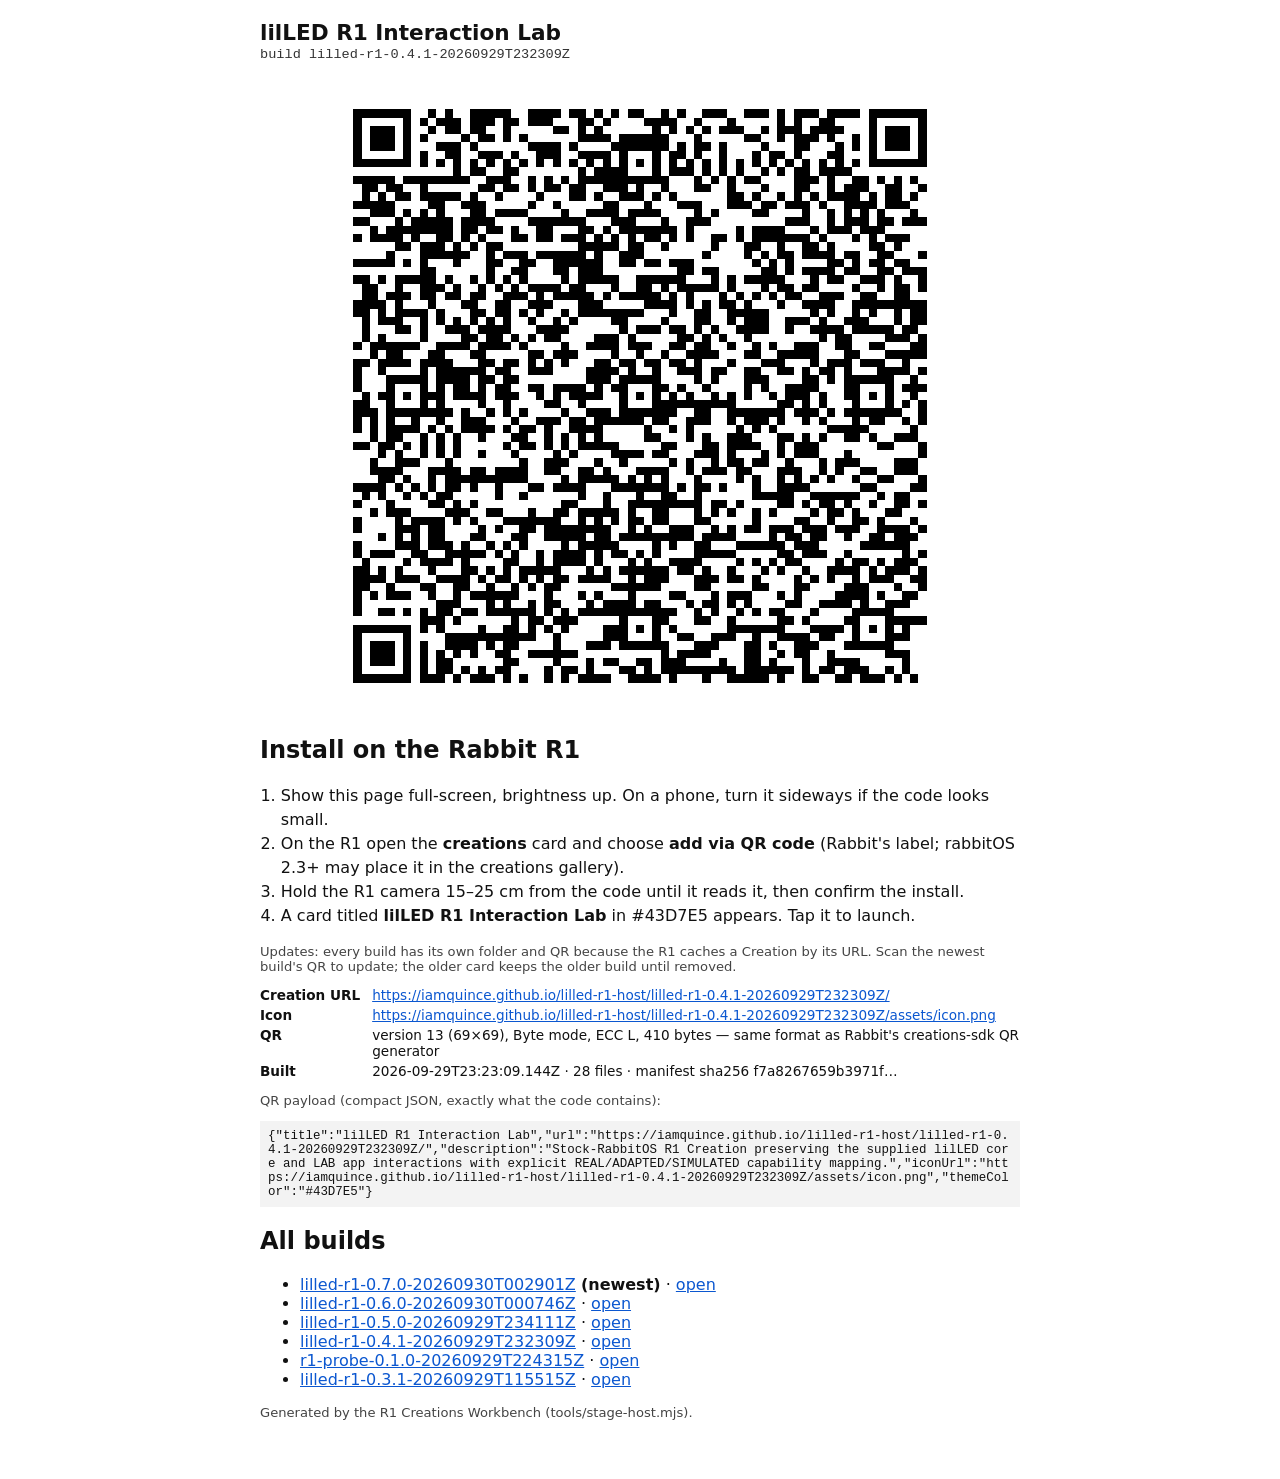
==== commit 5ab85d57: "host: publish immutable lilLED R1 0.7.0 P5 candidate Add the Synth, Drums, and Recorder audio phase " ====
--- a/install-lilled-r1-0.4.1-20260929T232309Z.html
+++ b/install-lilled-r1-0.4.1-20260929T232309Z.html
@@ -47,7 +47,8 @@
   <pre>{&quot;title&quot;:&quot;lilLED R1 Interaction Lab&quot;,&quot;url&quot;:&quot;https://iamquince.github.io/lilled-r1-host/lilled-r1-0.4.1-20260929T232309Z/&quot;,&quot;description&quot;:&quot;Stock-RabbitOS R1 Creation preserving the supplied lilLED core and LAB app interactions with explicit REAL/ADAPTED/SIMULATED capability mapping.&quot;,&quot;iconUrl&quot;:&quot;https://iamquince.github.io/lilled-r1-host/lilled-r1-0.4.1-20260929T232309Z/assets/icon.png&quot;,&quot;themeColor&quot;:&quot;#43D7E5&quot;}</pre>
   <h2>All builds</h2>
   <ul>
-      <li><a href="install-lilled-r1-0.6.0-20260930T000746Z.html">lilled-r1-0.6.0-20260930T000746Z</a> <b>(newest)</b> &middot; <a href="lilled-r1-0.6.0-20260930T000746Z/">open</a></li>
+      <li><a href="install-lilled-r1-0.7.0-20260930T002901Z.html">lilled-r1-0.7.0-20260930T002901Z</a> <b>(newest)</b> &middot; <a href="lilled-r1-0.7.0-20260930T002901Z/">open</a></li>
+      <li><a href="install-lilled-r1-0.6.0-20260930T000746Z.html">lilled-r1-0.6.0-20260930T000746Z</a> &middot; <a href="lilled-r1-0.6.0-20260930T000746Z/">open</a></li>
       <li><a href="install-lilled-r1-0.5.0-20260929T234111Z.html">lilled-r1-0.5.0-20260929T234111Z</a> &middot; <a href="lilled-r1-0.5.0-20260929T234111Z/">open</a></li>
       <li><a href="install-lilled-r1-0.4.1-20260929T232309Z.html">lilled-r1-0.4.1-20260929T232309Z</a> &middot; <a href="lilled-r1-0.4.1-20260929T232309Z/">open</a></li>
       <li><a href="install-r1-probe-0.1.0-20260929T224315Z.html">r1-probe-0.1.0-20260929T224315Z</a> &middot; <a href="r1-probe-0.1.0-20260929T224315Z/">open</a></li>
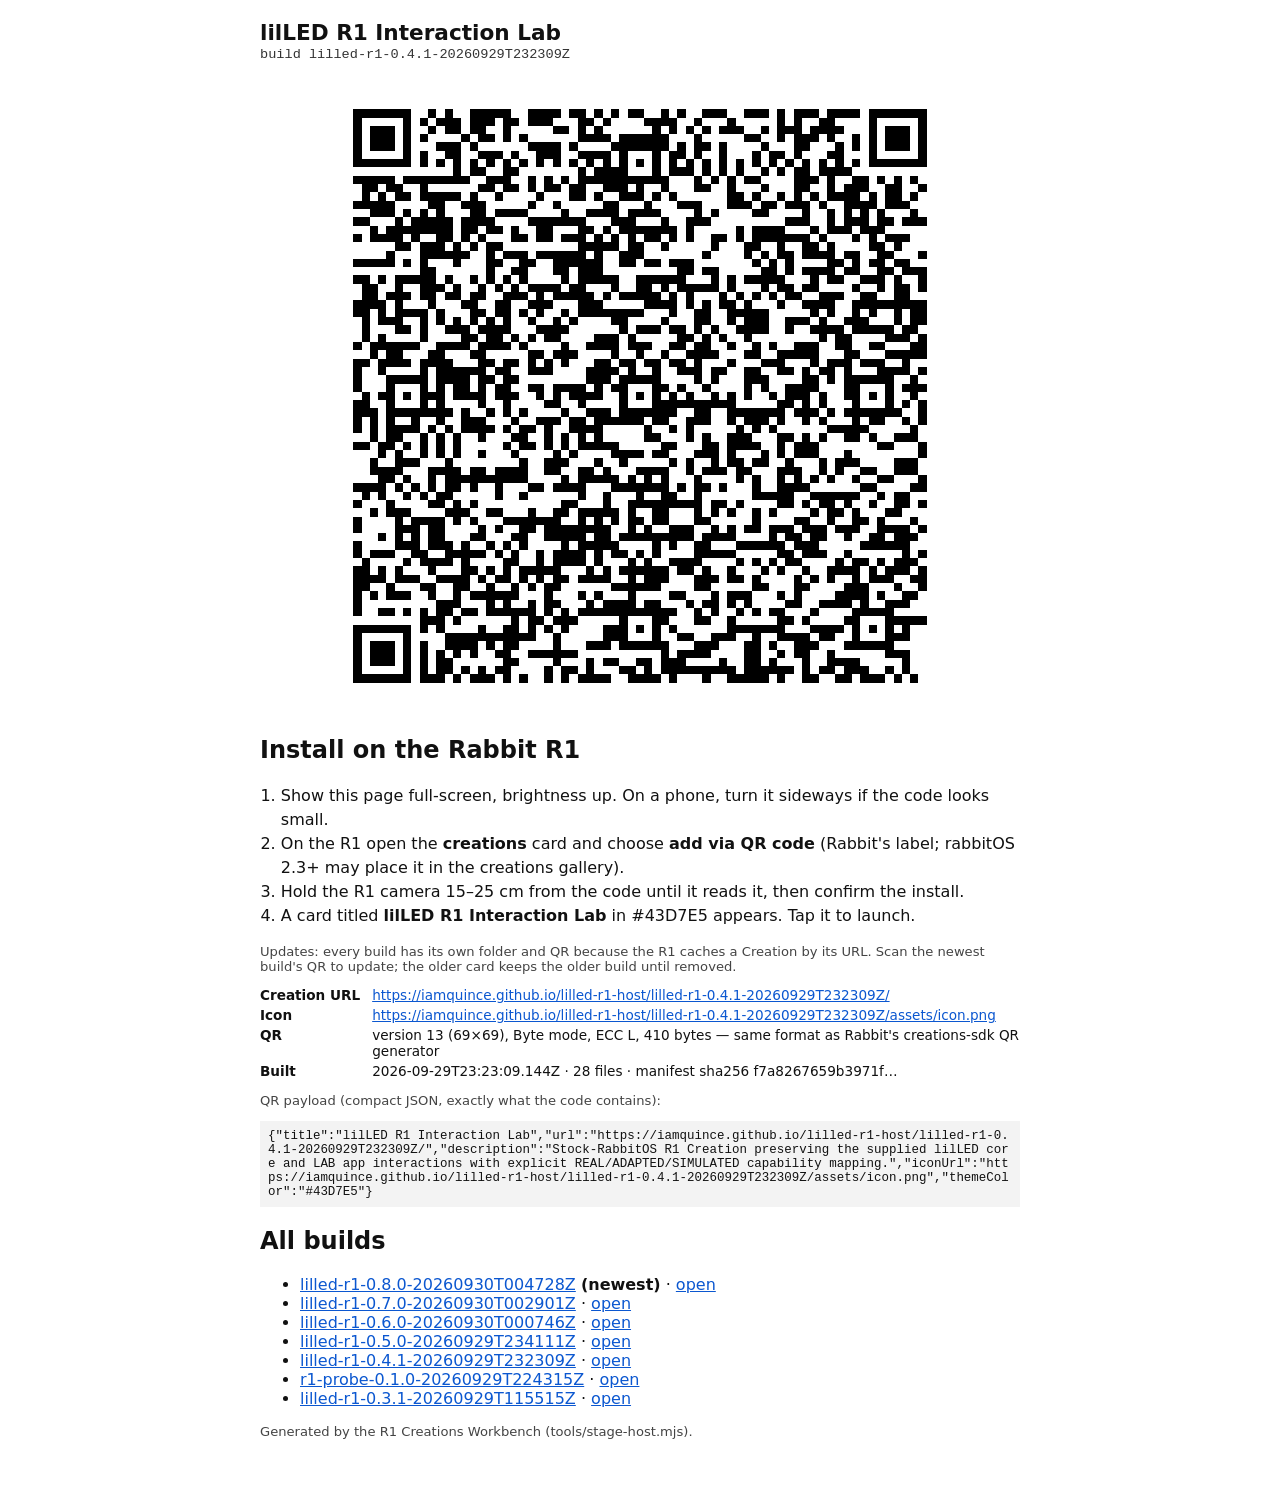
==== commit 798aa02b: "Publish immutable R1 P6 candidate v0.8.0 Host the 39-file Files and Messages candidate with a dedica" ====
--- a/install-lilled-r1-0.4.1-20260929T232309Z.html
+++ b/install-lilled-r1-0.4.1-20260929T232309Z.html
@@ -47,7 +47,8 @@
   <pre>{&quot;title&quot;:&quot;lilLED R1 Interaction Lab&quot;,&quot;url&quot;:&quot;https://iamquince.github.io/lilled-r1-host/lilled-r1-0.4.1-20260929T232309Z/&quot;,&quot;description&quot;:&quot;Stock-RabbitOS R1 Creation preserving the supplied lilLED core and LAB app interactions with explicit REAL/ADAPTED/SIMULATED capability mapping.&quot;,&quot;iconUrl&quot;:&quot;https://iamquince.github.io/lilled-r1-host/lilled-r1-0.4.1-20260929T232309Z/assets/icon.png&quot;,&quot;themeColor&quot;:&quot;#43D7E5&quot;}</pre>
   <h2>All builds</h2>
   <ul>
-      <li><a href="install-lilled-r1-0.7.0-20260930T002901Z.html">lilled-r1-0.7.0-20260930T002901Z</a> <b>(newest)</b> &middot; <a href="lilled-r1-0.7.0-20260930T002901Z/">open</a></li>
+      <li><a href="install-lilled-r1-0.8.0-20260930T004728Z.html">lilled-r1-0.8.0-20260930T004728Z</a> <b>(newest)</b> &middot; <a href="lilled-r1-0.8.0-20260930T004728Z/">open</a></li>
+      <li><a href="install-lilled-r1-0.7.0-20260930T002901Z.html">lilled-r1-0.7.0-20260930T002901Z</a> &middot; <a href="lilled-r1-0.7.0-20260930T002901Z/">open</a></li>
       <li><a href="install-lilled-r1-0.6.0-20260930T000746Z.html">lilled-r1-0.6.0-20260930T000746Z</a> &middot; <a href="lilled-r1-0.6.0-20260930T000746Z/">open</a></li>
       <li><a href="install-lilled-r1-0.5.0-20260929T234111Z.html">lilled-r1-0.5.0-20260929T234111Z</a> &middot; <a href="lilled-r1-0.5.0-20260929T234111Z/">open</a></li>
       <li><a href="install-lilled-r1-0.4.1-20260929T232309Z.html">lilled-r1-0.4.1-20260929T232309Z</a> &middot; <a href="lilled-r1-0.4.1-20260929T232309Z/">open</a></li>
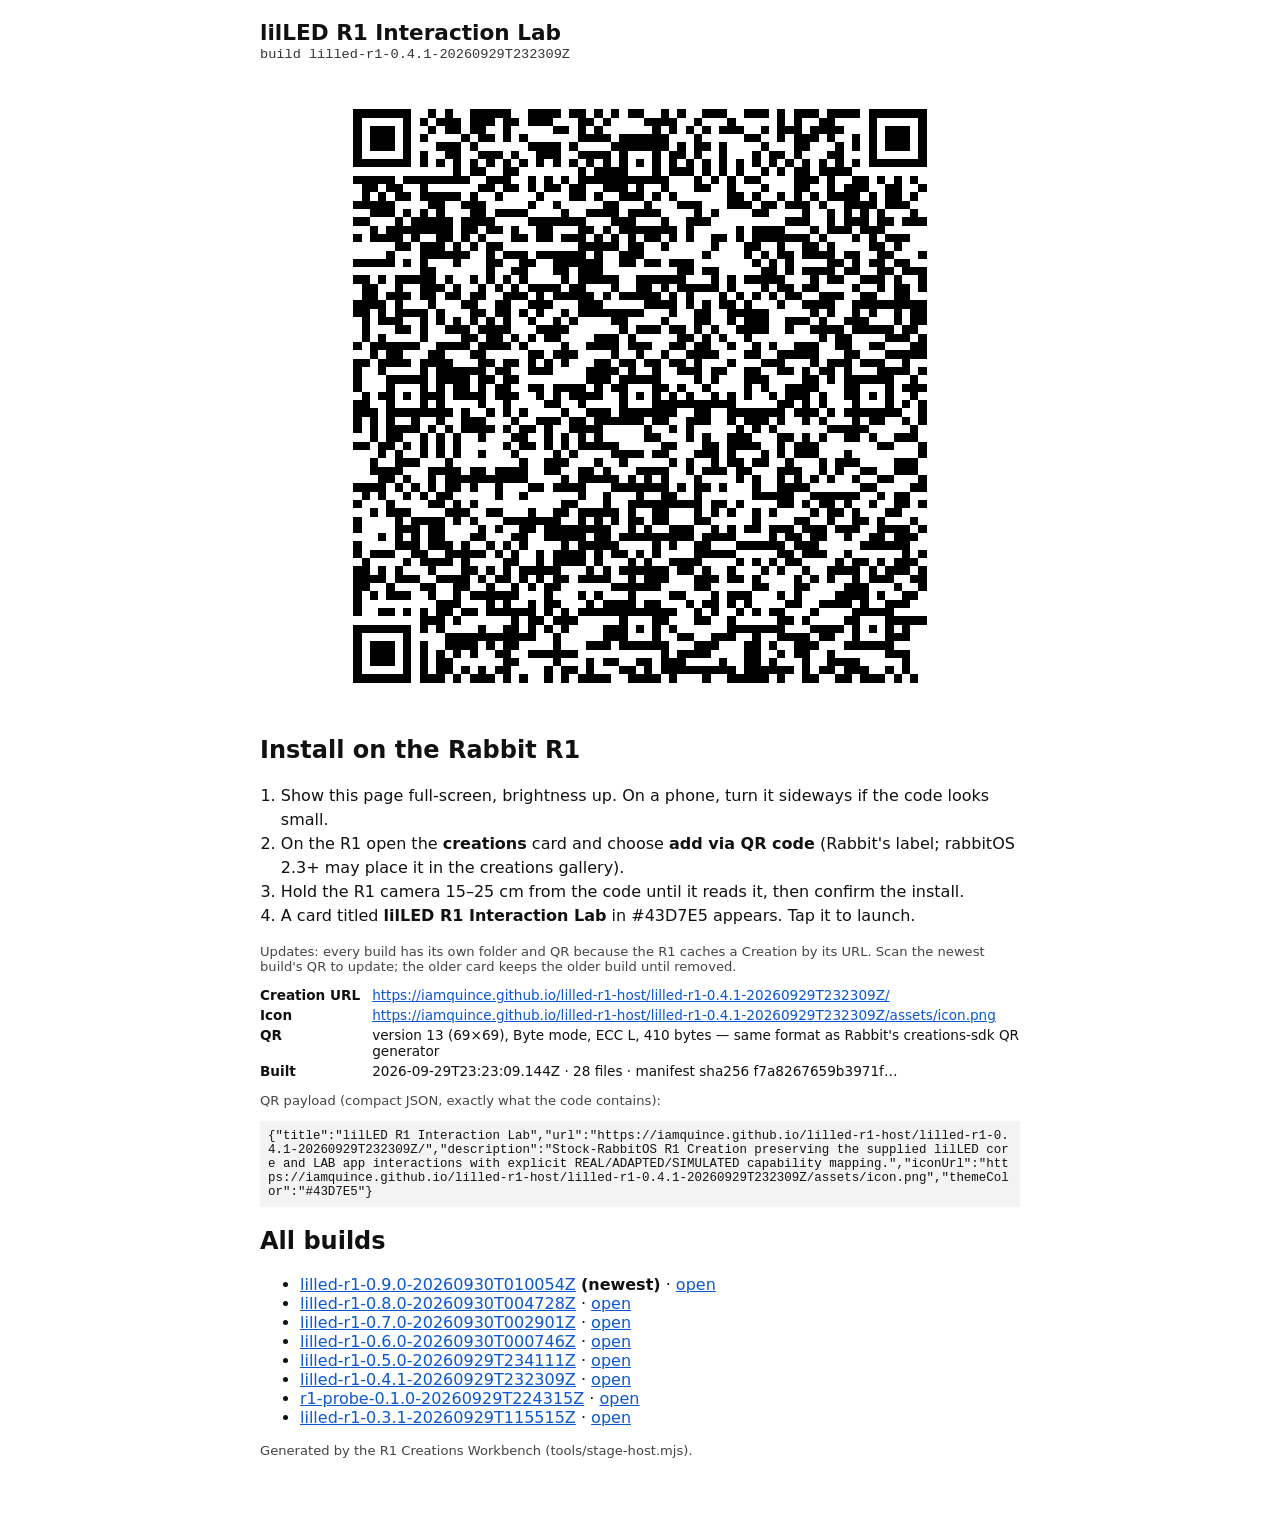
==== commit a9294a41: "Publish immutable R1 P7 candidate v0.9.0 Stage the 41-file native WhoFi and LABS build with its dedi" ====
--- a/install-lilled-r1-0.4.1-20260929T232309Z.html
+++ b/install-lilled-r1-0.4.1-20260929T232309Z.html
@@ -47,7 +47,8 @@
   <pre>{&quot;title&quot;:&quot;lilLED R1 Interaction Lab&quot;,&quot;url&quot;:&quot;https://iamquince.github.io/lilled-r1-host/lilled-r1-0.4.1-20260929T232309Z/&quot;,&quot;description&quot;:&quot;Stock-RabbitOS R1 Creation preserving the supplied lilLED core and LAB app interactions with explicit REAL/ADAPTED/SIMULATED capability mapping.&quot;,&quot;iconUrl&quot;:&quot;https://iamquince.github.io/lilled-r1-host/lilled-r1-0.4.1-20260929T232309Z/assets/icon.png&quot;,&quot;themeColor&quot;:&quot;#43D7E5&quot;}</pre>
   <h2>All builds</h2>
   <ul>
-      <li><a href="install-lilled-r1-0.8.0-20260930T004728Z.html">lilled-r1-0.8.0-20260930T004728Z</a> <b>(newest)</b> &middot; <a href="lilled-r1-0.8.0-20260930T004728Z/">open</a></li>
+      <li><a href="install-lilled-r1-0.9.0-20260930T010054Z.html">lilled-r1-0.9.0-20260930T010054Z</a> <b>(newest)</b> &middot; <a href="lilled-r1-0.9.0-20260930T010054Z/">open</a></li>
+      <li><a href="install-lilled-r1-0.8.0-20260930T004728Z.html">lilled-r1-0.8.0-20260930T004728Z</a> &middot; <a href="lilled-r1-0.8.0-20260930T004728Z/">open</a></li>
       <li><a href="install-lilled-r1-0.7.0-20260930T002901Z.html">lilled-r1-0.7.0-20260930T002901Z</a> &middot; <a href="lilled-r1-0.7.0-20260930T002901Z/">open</a></li>
       <li><a href="install-lilled-r1-0.6.0-20260930T000746Z.html">lilled-r1-0.6.0-20260930T000746Z</a> &middot; <a href="lilled-r1-0.6.0-20260930T000746Z/">open</a></li>
       <li><a href="install-lilled-r1-0.5.0-20260929T234111Z.html">lilled-r1-0.5.0-20260929T234111Z</a> &middot; <a href="lilled-r1-0.5.0-20260929T234111Z/">open</a></li>
